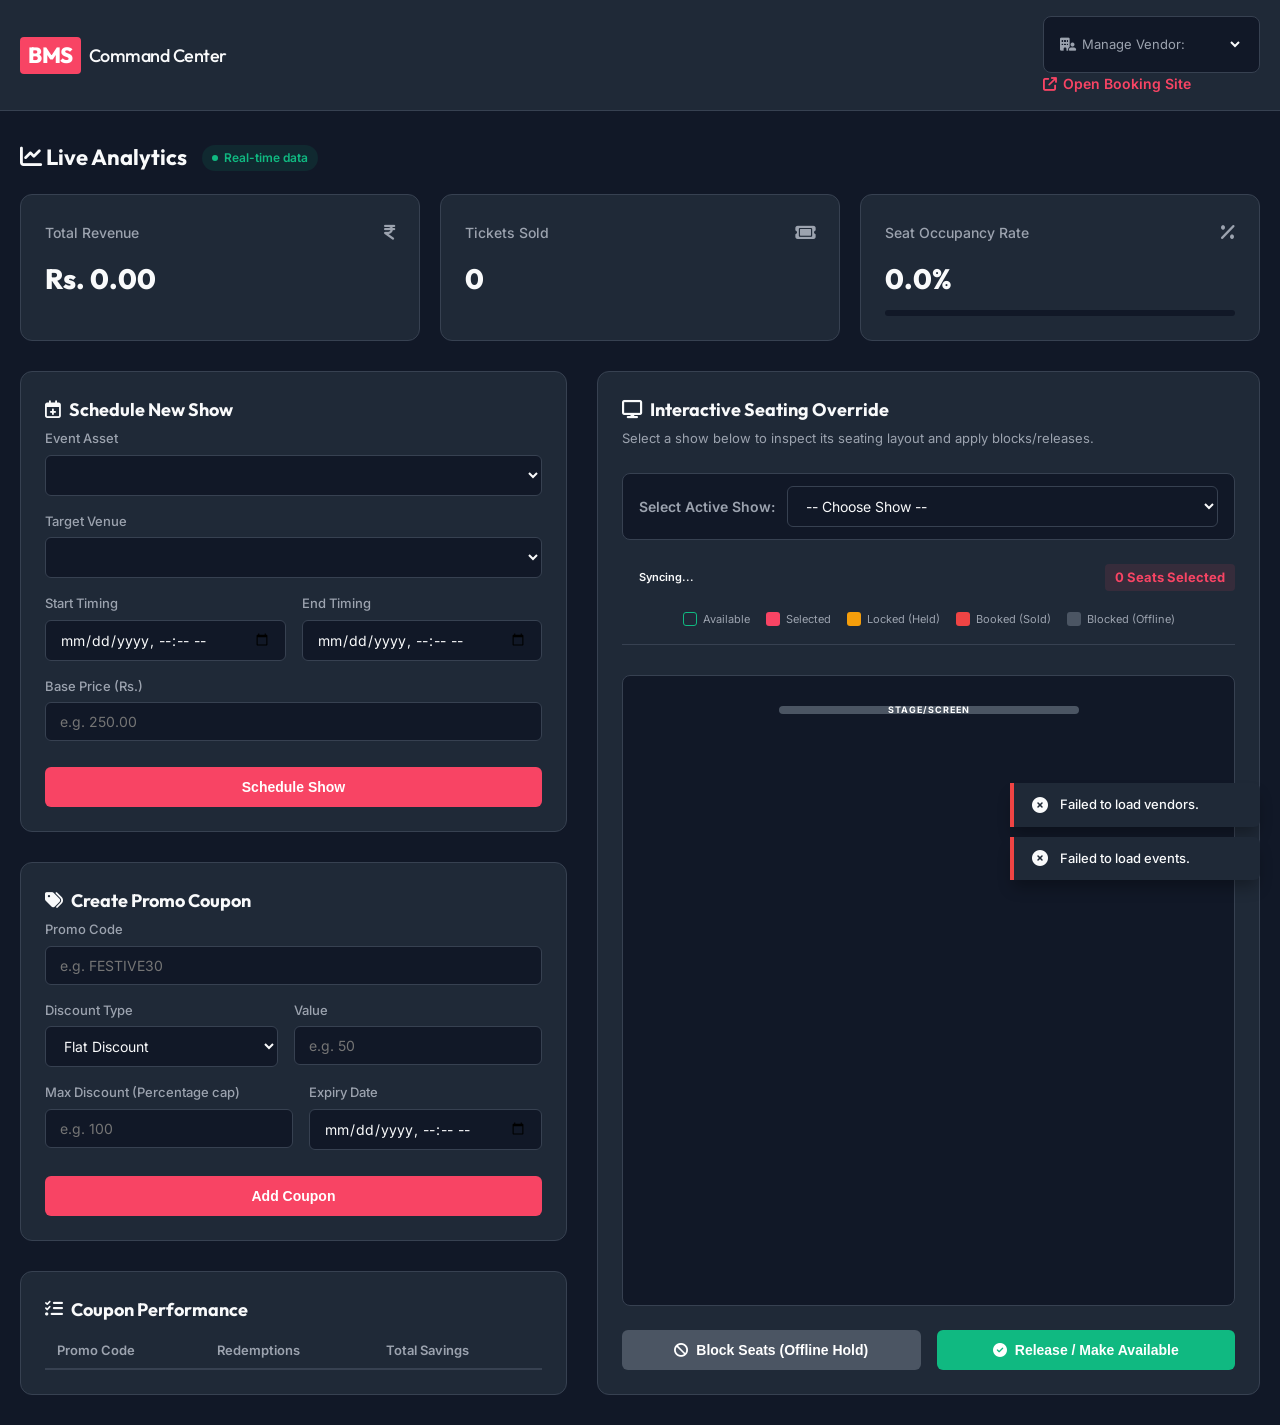
==== frontend/admin.html @ f1c42295 "Initial commit: Real-time ticket booking system with BookMyShow UI & Vendor Admin Panel" ====
<!DOCTYPE html>
<html lang="en">
<head>
    <meta charset="UTF-8">
    <meta name="viewport" content="width=device-width, initial-scale=1.0">
    <title>BookMyShow - Vendor Management & Command Center</title>
    <meta name="description" content="Vendor admin dashboard for managing show scheduling, coupon codes, viewing sales analytics, and overriding seat layouts in real-time.">
    <!-- Google Fonts -->
    <link rel="preconnect" href="https://fonts.googleapis.com">
    <link rel="preconnect" href="https://fonts.gstatic.com" crossorigin>
    <link href="https://fonts.googleapis.com/css2?family=Inter:wght@300;400;500;600;700;800&family=Outfit:wght@400;500;600;700;800&display=swap" rel="stylesheet">
    <!-- FontAwesome for icons -->
    <link rel="stylesheet" href="https://cdnjs.cloudflare.com/ajax/libs/font-awesome/6.4.0/css/all.min.css">
    <link rel="stylesheet" href="admin.css">
</head>
<body>

    <!-- TOP HEADER -->
    <header class="admin-header">
        <div class="header-container">
            <div class="header-left">
                <div class="admin-logo">
                    <span class="logo-bms">BMS</span><span class="logo-admin">Command Center</span>
                </div>
            </div>
            <div class="header-right">
                <!-- Vendor Selector -->
                <div class="vendor-selector-wrapper">
                    <label for="vendorSelect"><i class="fa-solid fa-building-user"></i> Manage Vendor:</label>
                    <select id="vendorSelect" class="vendor-select">
                        <!-- Populated dynamically -->
                    </select>
                </div>
                <a href="/" class="view-site-link" target="_blank"><i class="fa-solid fa-arrow-up-right-from-square"></i> Open Booking Site</a>
            </div>
        </div>
    </header>

    <!-- MAIN DASHBOARD CONTENT -->
    <main class="admin-container">
        <!-- ROW 1: LIVE ANALYTICS -->
        <section class="analytics-section">
            <div class="section-title-wrapper">
                <h2><i class="fa-solid fa-chart-line"></i> Live Analytics</h2>
                <span class="live-pulse"><span class="pulse-dot"></span> Real-time data</span>
            </div>
            <div class="analytics-grid">
                <!-- Gross Revenue Card -->
                <div class="analytics-card">
                    <div class="card-header">
                        <span>Total Revenue</span>
                        <div class="card-icon"><i class="fa-solid fa-indian-rupee-sign"></i></div>
                    </div>
                    <div class="card-body">
                        <span class="metric-value" id="revenueMetric">Rs. 0.00</span>
                    </div>
                </div>

                <!-- Tickets Sold Card -->
                <div class="analytics-card">
                    <div class="card-header">
                        <span>Tickets Sold</span>
                        <div class="card-icon"><i class="fa-solid fa-ticket"></i></div>
                    </div>
                    <div class="card-body">
                        <span class="metric-value" id="ticketsMetric">0</span>
                    </div>
                </div>

                <!-- Occupancy Rate Card -->
                <div class="analytics-card">
                    <div class="card-header">
                        <span>Seat Occupancy Rate</span>
                        <div class="card-icon"><i class="fa-solid fa-percent"></i></div>
                    </div>
                    <div class="card-body">
                        <span class="metric-value" id="occupancyMetric">0.0%</span>
                        <div class="progress-bar-container">
                            <div class="progress-bar-fill" id="occupancyFill" style="width: 0%"></div>
                        </div>
                    </div>
                </div>
            </div>
        </section>

        <!-- ROW 2: MANAGEMENT & SCHEDULING -->
        <div class="workspace-grid">
            <!-- Left Panel: Create Show & Coupons -->
            <div class="workspace-panel-left">
                <!-- Show Scheduler -->
                <div class="admin-form-card">
                    <h3><i class="fa-regular fa-calendar-plus"></i> Schedule New Show</h3>
                    <form id="schedulerForm">
                        <div class="form-group">
                            <label for="eventSelect">Event Asset</label>
                            <select id="eventSelect" required>
                                <!-- Dynamically loaded -->
                            </select>
                        </div>
                        <div class="form-group">
                            <label for="venueSelect">Target Venue</label>
                            <select id="venueSelect" required>
                                <!-- Dynamically loaded -->
                            </select>
                        </div>
                        <div class="form-row">
                            <div class="form-group">
                                <label for="startTime">Start Timing</label>
                                <input type="datetime-local" id="startTime" required>
                            </div>
                            <div class="form-group">
                                <label for="endTime">End Timing</label>
                                <input type="datetime-local" id="endTime" required>
                            </div>
                        </div>
                        <div class="form-group">
                            <label for="basePrice">Base Price (Rs.)</label>
                            <input type="number" step="0.01" min="0" id="basePrice" placeholder="e.g. 250.00" required>
                        </div>
                        <button type="submit" class="submit-form-btn">Schedule Show</button>
                    </form>
                </div>

                <!-- Coupon Campaigns -->
                <div class="admin-form-card">
                    <h3><i class="fa-solid fa-tags"></i> Create Promo Coupon</h3>
                    <form id="couponForm">
                        <div class="form-group">
                            <label for="couponCode">Promo Code</label>
                            <input type="text" id="couponCode" placeholder="e.g. FESTIVE30" required>
                        </div>
                        <div class="form-row">
                            <div class="form-group">
                                <label for="discountType">Discount Type</label>
                                <select id="discountType" required>
                                    <option value="Flat">Flat Discount</option>
                                    <option value="Percentage">Percentage (%)</option>
                                </select>
                            </div>
                            <div class="form-group">
                                <label for="discountValue">Value</label>
                                <input type="number" step="0.01" min="0" id="discountValue" placeholder="e.g. 50" required>
                            </div>
                        </div>
                        <div class="form-row">
                            <div class="form-group">
                                <label for="maxDiscount">Max Discount (Percentage cap)</label>
                                <input type="number" step="0.01" min="0" id="maxDiscount" placeholder="e.g. 100">
                            </div>
                            <div class="form-group">
                                <label for="expiryDate">Expiry Date</label>
                                <input type="datetime-local" id="expiryDate" required>
                            </div>
                        </div>
                        <button type="submit" class="submit-form-btn">Add Coupon</button>
                    </form>
                </div>

                <!-- Coupon Performance Ledger -->
                <div class="admin-form-card">
                    <h3><i class="fa-solid fa-list-check"></i> Coupon Performance</h3>
                    <div class="table-container">
                        <table class="coupon-table" id="couponUsageTable">
                            <thead>
                                <tr>
                                    <th>Promo Code</th>
                                    <th>Redemptions</th>
                                    <th>Total Savings</th>
                                </tr>
                            </thead>
                            <tbody>
                                <!-- Loaded dynamically -->
                            </tbody>
                        </table>
                    </div>
                </div>
            </div>

            <!-- Right Panel: Show Seating Map Live Overrides -->
            <div class="workspace-panel-right">
                <div class="admin-form-card full-height">
                    <h3><i class="fa-solid fa-display"></i> Interactive Seating Override</h3>
                    <p class="panel-subtitle">Select a show below to inspect its seating layout and apply blocks/releases.</p>
                    
                    <!-- Vendor Show List Dropdown -->
                    <div class="show-selection-bar">
                        <label for="adminShowSelect">Select Active Show:</label>
                        <select id="adminShowSelect">
                            <option value="">-- Choose Show --</option>
                            <!-- Populated dynamically -->
                        </select>
                    </div>

                    <!-- Seating Map Grid -->
                    <div class="admin-seat-map-wrapper hidden" id="adminSeatMapWrapper">
                        <div class="map-header-stats">
                            <div class="websocket-status-badge" id="adminWsBadge">
                                <span class="badge-dot"></span>
                                <span id="adminWsBadgeText">Syncing...</span>
                            </div>
                            <div class="selected-counter" id="adminSelectedText">0 Seats Selected</div>
                        </div>

                        <!-- Seating Legend -->
                        <div class="admin-seating-legend">
                            <div class="leg-item"><div class="leg-box leg-available"></div>Available</div>
                            <div class="leg-item"><div class="leg-box leg-selected"></div>Selected</div>
                            <div class="leg-item"><div class="leg-box leg-locked"></div>Locked (Held)</div>
                            <div class="leg-item"><div class="leg-box leg-booked"></div>Booked (Sold)</div>
                            <div class="leg-item"><div class="leg-box leg-blocked"></div>Blocked (Offline)</div>
                        </div>

                        <!-- Map Render Container -->
                        <div class="seating-grid-container">
                            <div class="admin-screen-arc">STAGE/SCREEN</div>
                            <div class="admin-seating-map" id="adminSeatingMap">
                                <!-- Loaded dynamically -->
                            </div>
                        </div>

                        <!-- Overrides Action Bar -->
                        <div class="overrides-action-bar">
                            <button class="action-btn block-btn" id="blockSeatsBtn">
                                <i class="fa-solid fa-ban"></i> Block Seats (Offline Hold)
                            </button>
                            <button class="action-btn release-btn" id="releaseSeatsBtn">
                                <i class="fa-solid fa-circle-check"></i> Release / Make Available
                            </button>
                        </div>
                    </div>
                </div>
            </div>
        </div>
    </main>

    <!-- NOTIFICATION TOASTS -->
    <div class="toast-container" id="toastContainer"></div>

    <script>
        // State management
        let activeVendorId = null;
        let vendorsList = [];
        let eventsList = [];
        let showsList = [];
        let currentShowId = null;
        let adminSelectedSeats = new Set(); // holds seat_id integers
        let adminSocket = null;
        let wsHeartbeat = null;

        // UI elements
        const vendorSelect = document.getElementById("vendorSelect");
        const eventSelect = document.getElementById("eventSelect");
        const venueSelect = document.getElementById("venueSelect");
        const adminShowSelect = document.getElementById("adminShowSelect");
        const adminSeatMapWrapper = document.getElementById("adminSeatMapWrapper");
        const adminSeatingMap = document.getElementById("adminSeatingMap");
        const adminSelectedText = document.getElementById("adminSelectedText");
        const blockSeatsBtn = document.getElementById("blockSeatsBtn");
        const releaseSeatsBtn = document.getElementById("releaseSeatsBtn");

        // Metrics elements
        const revenueMetric = document.getElementById("revenueMetric");
        const ticketsMetric = document.getElementById("ticketsMetric");
        const occupancyMetric = document.getElementById("occupancyMetric");
        const occupancyFill = document.getElementById("occupancyFill");
        const couponUsageTable = document.getElementById("couponUsageTable").getElementsByTagName("tbody")[0];

        // Forms
        const schedulerForm = document.getElementById("schedulerForm");
        const couponForm = document.getElementById("couponForm");

        // Initialization
        window.addEventListener("DOMContentLoaded", async () => {
            await loadVendors();
            await loadEvents();
            setupEventListeners();
        });

        // Load Vendors
        async function loadVendors() {
            try {
                const res = await fetch("/api/admin/vendors");
                vendorsList = await res.json();
                vendorSelect.innerHTML = "";
                vendorsList.forEach(vendor => {
                    const opt = document.createElement("option");
                    opt.value = vendor.vendor_id;
                    opt.textContent = vendor.name;
                    vendorSelect.appendChild(opt);
                });
                if (vendorsList.length > 0) {
                    activeVendorId = parseInt(vendorSelect.value);
                    await reloadVendorDetails();
                }
            } catch (err) {
                showToast("Failed to load vendors.", "error");
            }
        }

        // Load Events for scheduling
        async function loadEvents() {
            try {
                const res = await fetch("/api/shows"); // grabs shows metadata but we need events. Let's make an event list or fetch /api/shows
                // We'll read from shows payload to map unique events, or query database events. 
                // Since we can just list from shows or standard endpoint.
                // Wait! Let's fetch all shows and map unique events, since we don't have a direct /api/events. 
                // But wait! main.py has: api shows listing with event_id, event_title.
                const resShows = await fetch("/api/shows");
                const shows = await resShows.json();
                const uniqueEvents = {};
                shows.forEach(s => {
                    uniqueEvents[s.event_id] = { id: s.event_id, title: s.event_title };
                });
                
                eventSelect.innerHTML = "";
                Object.values(uniqueEvents).forEach(evt => {
                    const opt = document.createElement("option");
                    opt.value = evt.id;
                    opt.textContent = evt.title;
                    eventSelect.appendChild(opt);
                });
            } catch (err) {
                showToast("Failed to load events.", "error");
            }
        }

        // Reload Vendor details (Analytics, Venues, Shows list)
        async function reloadVendorDetails() {
            if (!activeVendorId) return;
            adminSelectedSeats.clear();
            adminSelectedText.textContent = "0 Seats Selected";
            
            // 1. Fetch Analytics
            await loadAnalytics();

            // 2. Fetch Shows and Venues
            await loadShowsAndVenues();
        }

        // Fetch Analytics
        async function loadAnalytics() {
            try {
                const res = await fetch(`/api/admin/vendors/${activeVendorId}/analytics`);
                const analytics = await res.json();
                
                revenueMetric.textContent = `Rs. ${parseFloat(analytics.total_revenue).toFixed(2)}`;
                ticketsMetric.textContent = analytics.total_tickets;
                
                const occupancy = parseFloat(analytics.occupancy_rate).toFixed(1);
                occupancyMetric.textContent = `${occupancy}%`;
                occupancyFill.style.width = `${occupancy}%`;

                // Render Coupon usage
                couponUsageTable.innerHTML = "";
                if (analytics.coupon_usage.length === 0) {
                    couponUsageTable.innerHTML = `<tr><td colspan="3" class="empty-table-msg">No active coupon redemptions yet.</td></tr>`;
                } else {
                    analytics.coupon_usage.forEach(stats => {
                        const tr = document.createElement("tr");
                        tr.innerHTML = `
                            <td class="coupon-code-cell">${stats.code}</td>
                            <td>${stats.count}</td>
                            <td class="savings-cell">Rs. ${parseFloat(stats.total_discount).toFixed(2)}</td>
                        `;
                        couponUsageTable.appendChild(tr);
                    });
                }
            } catch (err) {
                showToast("Failed to fetch analytics metrics.", "error");
            }
        }

        // Fetch Shows & Venues
        async function loadShowsAndVenues() {
            try {
                // Fetch all shows
                const resShows = await fetch("/api/shows");
                const allShows = await resShows.json();
                
                // Get unique venues for this vendor by fetching database venues or filtering.
                // We'll filter all shows where show.venue owns this vendor. But since shows only contain venue name,
                // let's fetch show seats or let main.py do the heavy lifting.
                // Wait! Let's check which venues belong to this vendor. 
                // Metro Cinema Group (vendor 1) owns venue 1 (Grand Cinema)
                // Metropolis Promotions (vendor 2) owns venue 2 (Metropolis Arena)
                // Star Comedy Network (vendor 3) owns venue 3 (The Comedy Lounge) and venue 4 (Olympia Stadium)
                const venueMapByVendor = {
                    1: [1],
                    2: [2],
                    3: [3, 4]
                };

                const allowedVenueIds = venueMapByVendor[activeVendorId] || [];

                // Filter shows for this vendor's venues
                showsList = allShows.filter(s => allowedVenueIds.includes(s.venue_id));
                
                // Populates show dropdown in seating manager
                adminShowSelect.innerHTML = `<option value="">-- Choose Show --</option>`;
                showsList.forEach(show => {
                    const sTime = new Date(show.start_time).toLocaleTimeString([], { hour: '2-digit', minute: '2-digit' });
                    const sDate = new Date(show.start_time).toLocaleDateString([], { month: 'short', day: 'numeric' });
                    const opt = document.createElement("option");
                    opt.value = show.show_id;
                    opt.textContent = `${show.event_title} - ${show.venue_name} (${sDate} @ ${sTime})`;
                    adminShowSelect.appendChild(opt);
                });

                // Populate Scheduler venue select
                // Fetch all unique venues and filter
                venueSelect.innerHTML = "";
                // To avoid additional calls, map venue list manually:
                const venuesData = [
                    { id: 1, name: "Grand Cinema, Wave Mall", vendor_id: 1 },
                    { id: 2, name: "Metropolis Arena", vendor_id: 2 },
                    { id: 3, name: "The Comedy Lounge", vendor_id: 3 },
                    { id: 4, name: "Olympia Stadium", vendor_id: 3 }
                ];
                const filteredVenues = venuesData.filter(v => v.vendor_id === activeVendorId);
                filteredVenues.forEach(v => {
                    const opt = document.createElement("option");
                    opt.value = v.id;
                    opt.textContent = v.name;
                    venueSelect.appendChild(opt);
                });

                // Maintain current show selection if it is still valid
                if (currentShowId && showsList.some(s => s.show_id === currentShowId)) {
                    adminShowSelect.value = currentShowId;
                } else {
                    currentShowId = null;
                    adminSeatMapWrapper.classList.add("hidden");
                    if (adminSocket) {
                        adminSocket.close();
                        adminSocket = null;
                    }
                }
            } catch (err) {
                showToast("Failed to schedule list inputs.", "error");
            }
        }

        // Setup WS synchronization for Admin Panel
        function setupAdminWebsocket(showId) {
            if (adminSocket) {
                adminSocket.close();
            }

            const protocol = window.location.protocol === "https:" ? "wss:" : "ws:";
            const wsUrl = `${protocol}//${window.location.host}/ws/shows/${showId}`;
            
            const badge = document.getElementById("adminWsBadge");
            const badgeText = document.getElementById("adminWsBadgeText");
            
            badge.className = "websocket-status-badge connecting";
            badgeText.textContent = "Connecting...";

            adminSocket = new WebSocket(wsUrl);

            adminSocket.onopen = () => {
                badge.className = "websocket-status-badge connected";
                badgeText.textContent = "Live Sync Active";
            };

            adminSocket.onclose = () => {
                badge.className = "websocket-status-badge disconnected";
                badgeText.textContent = "Disconnected";
            };

            adminSocket.onerror = () => {
                badge.className = "websocket-status-badge disconnected";
                badgeText.textContent = "Error";
            };

            adminSocket.onmessage = (event) => {
                const data = JSON.parse(event.data);
                if (data.show_id === showId) {
                    if (data.event === "seats_updated") {
                        updateSeatsStateInAdminUI(data.seat_ids, data.status);
                    } else if (data.event === "seats_expired") {
                        loadShowSeatingGrid(showId);
                    }
                    // Refresh metrics live
                    loadAnalytics();
                }
            };
        }

        // Load Seat map inside Admin Console
        async function loadShowSeatingGrid(showId) {
            try {
                const res = await fetch(`/api/shows/${showId}/seats`);
                const seats = await res.json();
                
                adminSeatingMap.innerHTML = "";
                adminSelectedSeats.clear();
                adminSelectedText.textContent = "0 Seats Selected";

                // Group seats by tier and row
                const seatsByTier = {};
                seats.forEach(s => {
                    const tierName = s.tier_name || "Standard";
                    if (!seatsByTier[tierName]) {
                        seatsByTier[tierName] = {
                            multiplier: s.multiplier,
                            rows: {}
                        };
                    }
                    if (!seatsByTier[tierName].rows[s.row_num]) {
                        seatsByTier[tierName].rows[s.row_num] = [];
                    }
                    seatsByTier[tierName].rows[s.row_num].push(s);
                });

                // Render each tier section
                for (const [tierName, tierData] of Object.entries(seatsByTier)) {
                    const tierDiv = document.createElement("div");
                    tierDiv.className = "admin-tier-section";
                    tierDiv.innerHTML = `<div class="admin-tier-name">${tierName}</div>`;
                    
                    const rowsDiv = document.createElement("div");
                    rowsDiv.className = "admin-rows-container";

                    const sortedRows = Object.keys(tierData.rows).sort();
                    sortedRows.forEach(rowName => {
                        const rowDiv = document.createElement("div");
                        rowDiv.className = "admin-seating-row";
                        
                        const rowLbl = document.createElement("div");
                        rowLbl.className = "admin-row-label";
                        rowLbl.textContent = rowName;
                        rowDiv.appendChild(rowLbl);

                        const rowSeats = tierData.rows[rowName].sort((a, b) => a.seat_id - b.seat_id);
                        rowSeats.forEach(seat => {
                            const seatBtn = document.createElement("button");
                            
                            // Map state styling classes
                            let stateClass = "avail";
                            let iconHtml = seat.seat_number.replace(/^\D+/g, '');
                            
                            if (seat.status === "Booked") {
                                if (seat.booking_id === null) {
                                    stateClass = "blocked"; // Offline blocked by admin
                                    iconHtml = '<i class="fa-solid fa-ban"></i>';
                                } else {
                                    stateClass = "booked"; // Booked by customer
                                    iconHtml = '<i class="fa-solid fa-user-check"></i>';
                                }
                            } else if (seat.status === "Locked") {
                                stateClass = "locked";
                                iconHtml = '<i class="fa-solid fa-lock"></i>';
                            }
                            
                            seatBtn.className = `admin-seat-node ${stateClass}`;
                            seatBtn.id = `admin-seat-${seat.seat_id}`;
                            seatBtn.setAttribute("data-seat-id", seat.seat_id);
                            seatBtn.setAttribute("data-number", seat.seat_number);
                            seatBtn.setAttribute("data-status", seat.status);
                            seatBtn.setAttribute("data-booking-id", seat.booking_id);
                            
                            seatBtn.innerHTML = iconHtml;
                            seatBtn.title = `${seat.seat_number} (${seat.status})`;

                            seatBtn.addEventListener("click", () => handleAdminSeatClick(seatBtn));

                            rowDiv.appendChild(seatBtn);
                        });
                        
                        rowsDiv.appendChild(rowDiv);
                    });
                    
                    tierDiv.appendChild(rowsDiv);
                    adminSeatingMap.appendChild(tierDiv);
                }
            } catch (err) {
                showToast("Failed to load show seating map.", "error");
            }
        }

        // Handle seat click in admin map
        function handleAdminSeatClick(seatBtn) {
            const seatId = parseInt(seatBtn.getAttribute("data-seat-id"));
            const currentStatus = seatBtn.getAttribute("data-status");
            const bookingId = seatBtn.getAttribute("data-booking-id");

            // We cannot override seats that are currently locked by standard users or already booked by customers
            // to avoid transaction violations. We can only block Available seats, or release Blocked seats.
            if (currentStatus === "Locked") {
                showToast("This seat is currently held by a customer. Wait for it to expire.", "warning");
                return;
            }
            if (currentStatus === "Booked" && bookingId !== "null" && bookingId !== "") {
                showToast("This seat has already been purchased by a customer.", "warning");
                return;
            }

            if (adminSelectedSeats.has(seatId)) {
                adminSelectedSeats.delete(seatId);
                seatBtn.classList.remove("selected");
                
                // Re-apply original class
                if (currentStatus === "Booked") {
                    seatBtn.classList.add("blocked");
                } else {
                    seatBtn.classList.add("avail");
                }
            } else {
                adminSelectedSeats.add(seatId);
                seatBtn.classList.add("selected");
            }

            adminSelectedText.textContent = `${adminSelectedSeats.size} Seat${adminSelectedSeats.size !== 1 ? 's' : ''} Selected`;
        }

        // Live updates on WS broadcasts
        function updateSeatsStateInAdminUI(seatIds, newStatus) {
            seatIds.forEach(seatId => {
                const btn = document.getElementById(`admin-seat-${seatId}`);
                if (!btn) return;

                // De-select if selected
                if (adminSelectedSeats.has(seatId)) {
                    adminSelectedSeats.delete(seatId);
                }

                btn.className = "admin-seat-node";
                btn.innerHTML = "";
                btn.setAttribute("data-status", newStatus);

                if (newStatus === "Available") {
                    btn.classList.add("avail");
                    btn.textContent = btn.getAttribute("data-number").replace(/^\D+/g, '');
                    btn.setAttribute("data-booking-id", "null");
                } else if (newStatus === "Locked") {
                    btn.classList.add("locked");
                    btn.innerHTML = '<i class="fa-solid fa-lock"></i>';
                } else if (newStatus === "Booked") {
                    // In socket, we might not pass booking_id. If status changes to Booked, we default to customer booking.
                    // If it is block overrides, we override explicitly in the api call and get fresh updates.
                    btn.classList.add("booked");
                    btn.innerHTML = '<i class="fa-solid fa-user-check"></i>';
                }
            });

            adminSelectedText.textContent = `${adminSelectedSeats.size} Seat${adminSelectedSeats.size !== 1 ? 's' : ''} Selected`;
        }

        // Apply seat block override
        async function applyOverride(statusType) {
            if (adminSelectedSeats.size === 0) {
                showToast("Please select at least one seat to override.", "warning");
                return;
            }

            const payload = {
                show_id: currentShowId,
                seat_ids: Array.from(adminSelectedSeats),
                status: statusType
            };

            try {
                const res = await fetch("/api/admin/seats/override", {
                    method: "POST",
                    headers: {
                        "Content-Type": "application/json"
                    },
                    body: JSON.stringify(payload)
                });

                if (res.ok) {
                    showToast(`Successfully updated ${adminSelectedSeats.size} seats.`, "success");
                    adminSelectedSeats.clear();
                    adminSelectedText.textContent = "0 Seats Selected";
                    
                    // Reload map
                    await loadShowSeatingGrid(currentShowId);
                    
                    // Reload analytics metrics
                    await loadAnalytics();
                } else {
                    const err = await res.json();
                    showToast(err.detail || "Failed to override seat states.", "error");
                }
            } catch (err) {
                showToast("Server error during seat override.", "error");
            }
        }

        // Event listeners linkage
        function setupEventListeners() {
            // Vendor dropdown change
            vendorSelect.addEventListener("change", async () => {
                activeVendorId = parseInt(vendorSelect.value);
                await reloadVendorDetails();
                showToast("Switched active vendor group.", "info");
            });

            // Show Select dropdown change
            adminShowSelect.addEventListener("change", async () => {
                const val = adminShowSelect.value;
                if (!val) {
                    currentShowId = null;
                    adminSeatMapWrapper.classList.add("hidden");
                    if (adminSocket) {
                        adminSocket.close();
                        adminSocket = null;
                    }
                    return;
                }

                currentShowId = parseInt(val);
                adminSeatMapWrapper.classList.remove("hidden");
                
                // Establish connection
                setupAdminWebsocket(currentShowId);
                
                // Load seats grid
                await loadShowSeatingGrid(currentShowId);
            });

            // Block / Release override clicks
            blockSeatsBtn.addEventListener("click", () => applyOverride("Booked"));
            releaseSeatsBtn.addEventListener("click", () => applyOverride("Available"));

            // Schedule Show Submit Form
            schedulerForm.addEventListener("submit", async (e) => {
                e.preventDefault();
                
                const payload = {
                    event_id: parseInt(eventSelect.value),
                    venue_id: parseInt(venueSelect.value),
                    start_time: new Date(document.getElementById("startTime").value).toISOString(),
                    end_time: new Date(document.getElementById("endTime").value).toISOString(),
                    base_price: parseFloat(document.getElementById("basePrice").value)
                };

                try {
                    const res = await fetch("/api/admin/shows", {
                        method: "POST",
                        headers: {
                            "Content-Type": "application/json"
                        },
                        body: JSON.stringify(payload)
                    });

                    if (res.ok) {
                        showToast("Show successfully scheduled!", "success");
                        schedulerForm.reset();
                        // Reload vendor listings
                        await reloadVendorDetails();
                    } else {
                        const err = await res.json();
                        showToast(err.detail || "Failed to schedule show.", "error");
                    }
                } catch (err) {
                    showToast("Server error scheduling show.", "error");
                }
            });

            // Create Coupon Submit Form
            couponForm.addEventListener("submit", async (e) => {
                e.preventDefault();
                
                const maxDiscVal = document.getElementById("maxDiscount").value;
                const payload = {
                    code: document.getElementById("couponCode").value.trim().toUpperCase(),
                    discount_type: document.getElementById("discountType").value,
                    discount_value: parseFloat(document.getElementById("discountValue").value),
                    max_discount: maxDiscVal ? parseFloat(maxDiscVal) : null,
                    expiry_date: new Date(document.getElementById("expiryDate").value).toISOString()
                };

                try {
                    const res = await fetch("/api/admin/coupons", {
                        method: "POST",
                        headers: {
                            "Content-Type": "application/json"
                        },
                        body: JSON.stringify(payload)
                    });

                    if (res.ok) {
                        showToast("Campaign Coupon code registered!", "success");
                        couponForm.reset();
                        // Reload metrics to pull new structures if needed
                        await loadAnalytics();
                    } else {
                        const err = await res.json();
                        showToast(err.detail || "Failed to create coupon code.", "error");
                    }
                } catch (err) {
                    showToast("Server error registering coupon.", "error");
                }
            });
        }

        // Notification utility
        function showToast(message, type = "success") {
            const container = document.getElementById("toastContainer");
            const toast = document.createElement("div");
            toast.className = `toast-node ${type}`;
            
            let icon = "fa-circle-check";
            if (type === "error") icon = "fa-circle-xmark";
            if (type === "warning") icon = "fa-triangle-exclamation";
            if (type === "info") icon = "fa-circle-info";

            toast.innerHTML = `
                <i class="fa-solid ${icon}"></i>
                <span class="toast-message">${message}</span>
            `;
            container.appendChild(toast);

            setTimeout(() => {
                toast.classList.add("fade-out");
                setTimeout(() => toast.remove(), 500);
            }, 3500);
        }
    </script>
</body>
</html>
---- frontend/admin.css ----
/* CSS variables for Admin Theme (Dark Command Center) */
:root {
    --admin-bg: #111827;
    --admin-panel-bg: #1F2937;
    --admin-border: #374151;
    --admin-text-primary: #F9FAFB;
    --admin-text-secondary: #9CA3AF;
    --admin-primary: #F84464;
    --admin-primary-hover: #df3655;
    
    /* Admin seat state colors */
    --color-avail-border: #10B981;
    --color-avail-text: #10B981;
    --color-selected-bg: #F84464;
    --color-locked-bg: #F59E0B;
    --color-booked-bg: #EF4444;
    --color-blocked-bg: #4B5563;
    --color-blocked-text: #9CA3AF;
}

/* Global Reset */
* {
    margin: 0;
    padding: 0;
    box-sizing: border-box;
}

body {
    font-family: 'Inter', sans-serif;
    background-color: var(--admin-bg);
    color: var(--admin-text-primary);
    line-height: 1.5;
    -webkit-font-smoothing: antialiased;
}

/* 1. TOP HEADER */
.admin-header {
    background-color: var(--admin-panel-bg);
    border-bottom: 1px solid var(--admin-border);
    padding: 16px 0;
    position: sticky;
    top: 0;
    z-index: 100;
}

.header-container {
    max-width: 1300px;
    margin: 0 auto;
    padding: 0 20px;
    display: flex;
    justify-content: space-between;
    align-items: center;
}

.admin-logo {
    font-family: 'Outfit', sans-serif;
    font-size: 22px;
    font-weight: 800;
    letter-spacing: -0.5px;
    display: flex;
    align-items: center;
    gap: 8px;
}

.logo-bms {
    background-color: var(--admin-primary);
    color: #FFFFFF;
    padding: 2px 8px;
    border-radius: 4px;
}

.logo-admin {
    color: var(--admin-text-primary);
    font-weight: 500;
    font-size: 18px;
}

.view-site-link {
    color: var(--admin-primary);
    text-decoration: none;
    font-size: 14px;
    font-weight: 600;
    transition: color 0.2s;
    display: flex;
    align-items: center;
    gap: 6px;
}

.view-site-link:hover {
    color: var(--admin-primary-hover);
}

/* Vendor Switching */
.vendor-selector-wrapper {
    display: flex;
    align-items: center;
    gap: 10px;
    background-color: var(--admin-bg);
    padding: 8px 16px;
    border-radius: 8px;
    border: 1px solid var(--admin-border);
    font-size: 13px;
}

.vendor-selector-wrapper label {
    color: var(--admin-text-secondary);
    display: flex;
    align-items: center;
    gap: 6px;
}

.vendor-select {
    background: transparent;
    border: none;
    color: var(--admin-text-primary);
    font-family: inherit;
    font-weight: 700;
    font-size: 14px;
    outline: none;
    cursor: pointer;
}

.vendor-select option {
    background-color: var(--admin-panel-bg);
    color: var(--admin-text-primary);
}

/* 2. CONTAINER STYLES */
.admin-container {
    max-width: 1300px;
    margin: 30px auto;
    padding: 0 20px;
    display: flex;
    flex-direction: column;
    gap: 30px;
}

.section-title-wrapper {
    display: flex;
    align-items: center;
    gap: 15px;
    margin-bottom: 20px;
}

.section-title-wrapper h2 {
    font-family: 'Outfit', sans-serif;
    font-size: 22px;
    font-weight: 700;
}

/* Real-time pulse indicator */
.live-pulse {
    display: flex;
    align-items: center;
    gap: 6px;
    font-size: 12px;
    color: #10B981;
    font-weight: 600;
    background-color: rgba(16, 185, 129, 0.1);
    padding: 4px 10px;
    border-radius: 20px;
}

.pulse-dot {
    width: 6px;
    height: 6px;
    background-color: #10B981;
    border-radius: 50%;
    animation: p-animate 1s infinite alternate;
}

@keyframes p-animate {
    from { opacity: 0.3; }
    to { opacity: 1; }
}

/* 3. ANALYTICS METRICS CARDS */
.analytics-grid {
    display: grid;
    grid-template-columns: repeat(3, 1fr);
    gap: 20px;
}

.analytics-card {
    background-color: var(--admin-panel-bg);
    border: 1px solid var(--admin-border);
    border-radius: 12px;
    padding: 24px;
}

.card-header {
    display: flex;
    justify-content: space-between;
    align-items: center;
    color: var(--admin-text-secondary);
    font-size: 14px;
    font-weight: 500;
    margin-bottom: 12px;
}

.card-icon {
    font-size: 18px;
    color: var(--admin-text-secondary);
}

.metric-value {
    font-family: 'Outfit', sans-serif;
    font-size: 28px;
    font-weight: 800;
}

/* Progress bar occupancy */
.progress-bar-container {
    width: 100%;
    height: 6px;
    background-color: var(--admin-bg);
    border-radius: 3px;
    margin-top: 10px;
    overflow: hidden;
}

.progress-bar-fill {
    height: 100%;
    background-color: #10B981;
    border-radius: 3px;
    transition: width 0.5s ease;
}

/* 4. WORKSPACE PANELS GRID */
.workspace-grid {
    display: grid;
    grid-template-columns: 1fr 1.3fr;
    gap: 30px;
}

.workspace-panel-left {
    display: flex;
    flex-direction: column;
    gap: 30px;
}

.admin-form-card {
    background-color: var(--admin-panel-bg);
    border: 1px solid var(--admin-border);
    border-radius: 12px;
    padding: 24px;
}

.admin-form-card.full-height {
    display: flex;
    flex-direction: column;
    height: 100%;
}

.admin-form-card h3 {
    font-family: 'Outfit', sans-serif;
    font-size: 18px;
    font-weight: 700;
    margin-bottom: 6px;
    display: flex;
    align-items: center;
    gap: 8px;
}

.panel-subtitle {
    font-size: 13px;
    color: var(--admin-text-secondary);
    margin-bottom: 24px;
}

/* Forms layout */
form {
    display: flex;
    flex-direction: column;
    gap: 16px;
}

.form-group {
    display: flex;
    flex-direction: column;
    gap: 6px;
}

.form-group label {
    font-size: 13px;
    font-weight: 500;
    color: var(--admin-text-secondary);
}

.form-row {
    display: grid;
    grid-template-columns: 1fr 1fr;
    gap: 16px;
}

input, select {
    background-color: var(--admin-bg);
    border: 1px solid var(--admin-border);
    padding: 10px 14px;
    border-radius: 6px;
    color: var(--admin-text-primary);
    font-family: inherit;
    font-size: 14px;
    outline: none;
    transition: border-color 0.2s;
}

input:focus, select:focus {
    border-color: var(--admin-primary);
}

.submit-form-btn {
    background-color: var(--admin-primary);
    color: #FFFFFF;
    border: none;
    padding: 12px;
    border-radius: 6px;
    font-weight: 700;
    font-size: 14px;
    cursor: pointer;
    transition: background-color 0.2s;
    margin-top: 10px;
}

.submit-form-btn:hover {
    background-color: var(--admin-primary-hover);
}

/* 5. COUPON USAGE TABLE */
.table-container {
    max-height: 200px;
    overflow-y: auto;
    margin-top: 10px;
}

.coupon-table {
    width: 100%;
    border-collapse: collapse;
    font-size: 13px;
    text-align: left;
}

.coupon-table th {
    color: var(--admin-text-secondary);
    padding: 8px 12px;
    border-bottom: 2px solid var(--admin-border);
    font-weight: 600;
}

.coupon-table td {
    padding: 10px 12px;
    border-bottom: 1px solid var(--admin-border);
}

.coupon-code-cell {
    font-weight: 700;
    color: var(--admin-primary);
}

.savings-cell {
    color: #10B981;
    font-weight: 600;
}

.empty-table-msg {
    text-align: center;
    color: var(--admin-text-secondary);
    padding: 20px !important;
}

/* 6. INTERACTIVE SEATING OVERRIDE PANEL */
.show-selection-bar {
    display: flex;
    align-items: center;
    gap: 12px;
    margin-bottom: 24px;
    background-color: var(--admin-bg);
    padding: 12px 16px;
    border-radius: 8px;
    border: 1px solid var(--admin-border);
}

.show-selection-bar label {
    font-size: 14px;
    font-weight: 600;
    color: var(--admin-text-secondary);
}

.show-selection-bar select {
    flex: 1;
}

.admin-seat-map-wrapper {
    flex: 1;
    display: flex;
    flex-direction: column;
}

.map-header-stats {
    display: flex;
    justify-content: space-between;
    align-items: center;
    margin-bottom: 20px;
}

/* WebSocket badge in admin */
.websocket-status-badge {
    display: flex;
    align-items: center;
    gap: 6px;
    font-size: 11px;
    font-weight: 600;
    padding: 4px 10px;
    border-radius: 20px;
    border: 1px solid transparent;
}

.websocket-status-badge.connecting {
    background-color: rgba(245, 158, 11, 0.1);
    border-color: rgba(245, 158, 11, 0.3);
    color: #F59E0B;
}
.websocket-status-badge.connecting .badge-dot {
    background-color: #F59E0B;
    animation: admin-pulse 1s infinite alternate;
}

.websocket-status-badge.connected {
    background-color: rgba(16, 185, 129, 0.1);
    border-color: rgba(16, 185, 129, 0.3);
    color: #10B981;
}
.websocket-status-badge.connected .badge-dot {
    background-color: #10B981;
}

.websocket-status-badge.disconnected {
    background-color: rgba(239, 68, 68, 0.1);
    border-color: rgba(239, 68, 68, 0.3);
    color: #EF4444;
}
.websocket-status-badge.disconnected .badge-dot {
    background-color: #EF4444;
}

@keyframes admin-pulse {
    from { opacity: 0.4; }
    to { opacity: 1; }
}

.selected-counter {
    font-size: 13px;
    font-weight: 700;
    color: var(--admin-primary);
    background-color: rgba(248, 68, 100, 0.1);
    padding: 4px 10px;
    border-radius: 4px;
}

/* Legend items in admin */
.admin-seating-legend {
    display: flex;
    justify-content: center;
    gap: 16px;
    margin-bottom: 30px;
    padding-bottom: 16px;
    border-bottom: 1px solid var(--admin-border);
    flex-wrap: wrap;
    font-size: 11px;
    color: var(--admin-text-secondary);
}

.leg-item {
    display: flex;
    align-items: center;
    gap: 6px;
}

.leg-box {
    width: 14px;
    height: 14px;
    border-radius: 3px;
}

.leg-available { border: 1px solid var(--color-avail-border); }
.leg-selected { background-color: var(--color-selected-bg); }
.leg-locked { background-color: var(--color-locked-bg); }
.leg-booked { background-color: var(--color-booked-bg); }
.leg-blocked { background-color: var(--color-blocked-bg); }

/* Seating grid */
.seating-grid-container {
    width: 100%;
    background-color: var(--admin-bg);
    border: 1px solid var(--admin-border);
    border-radius: 8px;
    padding: 30px;
    display: flex;
    flex-direction: column;
    align-items: center;
    overflow-x: auto;
    flex: 1;
}

.admin-screen-arc {
    width: 60%;
    max-width: 300px;
    height: 8px;
    background-color: #4B5563;
    border-radius: 4px;
    margin-bottom: 40px;
    text-align: center;
    font-size: 9px;
    line-height: 8px;
    color: #FFFFFF;
    font-weight: 700;
    letter-spacing: 1px;
}

.admin-seating-map {
    display: flex;
    flex-direction: column;
    gap: 24px;
    width: 100%;
}

.admin-tier-section {
    display: flex;
    flex-direction: column;
    gap: 10px;
}

.admin-tier-name {
    font-size: 12px;
    font-weight: 700;
    text-transform: uppercase;
    color: var(--admin-text-secondary);
    border-bottom: 1px dashed var(--admin-border);
    padding-bottom: 4px;
}

.admin-rows-container {
    display: flex;
    flex-direction: column;
    gap: 6px;
}

.admin-seating-row {
    display: flex;
    align-items: center;
    justify-content: center;
    gap: 12px;
}

.admin-row-label {
    font-size: 11px;
    font-weight: 700;
    color: var(--admin-text-secondary);
    width: 15px;
    text-align: center;
}

/* Individual node buttons in admin layout */
.admin-seat-node {
    width: 24px;
    height: 24px;
    border-radius: 4px;
    font-size: 9px;
    font-weight: 600;
    display: flex;
    align-items: center;
    justify-content: center;
    cursor: pointer;
    border: 1px solid transparent;
    background-color: transparent;
    color: #FFFFFF;
    user-select: none;
    transition: all 0.15s ease;
}

/* State definitions inside admin seat grid */
.admin-seat-node.avail {
    border-color: var(--color-avail-border);
    color: var(--color-avail-text);
}
.admin-seat-node.avail:hover {
    background-color: var(--color-avail-border);
    color: #FFFFFF;
}

.admin-seat-node.selected {
    background-color: var(--color-selected-bg) !important;
    color: #FFFFFF !important;
    border-color: var(--color-selected-bg) !important;
}

.admin-seat-node.locked {
    background-color: var(--color-locked-bg);
}

.admin-seat-node.booked {
    background-color: var(--color-booked-bg);
    cursor: not-allowed;
}

.admin-seat-node.blocked {
    background-color: var(--color-blocked-bg);
    color: var(--color-blocked-text);
}

.admin-seat-node.blocked:hover {
    background-color: #5B6573;
    color: #FFFFFF;
}

/* Admin override buttons layout */
.overrides-action-bar {
    display: grid;
    grid-template-columns: 1fr 1fr;
    gap: 16px;
    margin-top: 24px;
}

.action-btn {
    border: none;
    padding: 12px;
    border-radius: 6px;
    font-size: 14px;
    font-weight: 700;
    cursor: pointer;
    display: flex;
    align-items: center;
    justify-content: center;
    gap: 8px;
    transition: background-color 0.2s;
}

.block-btn {
    background-color: #4B5563;
    color: #FFFFFF;
}
.block-btn:hover {
    background-color: #374151;
}

.release-btn {
    background-color: #10B981;
    color: #FFFFFF;
}
.release-btn:hover {
    background-color: #059669;
}

/* 7. TOAST NOTIFICATIONS */
.toast-container {
    position: fixed;
    bottom: 20px;
    right: 20px;
    display: flex;
    flex-direction: column;
    gap: 10px;
    z-index: 1000;
}

.toast-node {
    background-color: var(--admin-panel-bg);
    border-left: 4px solid #10B981;
    box-shadow: 0 10px 15px -3px rgba(0, 0, 0, 0.3);
    padding: 12px 18px;
    border-radius: 0 6px 6px 0;
    display: flex;
    align-items: center;
    gap: 12px;
    animation: slide-in 0.3s cubic-bezier(0.16, 1, 0.3, 1);
    min-width: 250px;
    max-width: 350px;
    color: var(--admin-text-primary);
}

.toast-node.success { border-left-color: #10B981; }
.toast-node.error { border-left-color: #EF4444; }
.toast-node.warning { border-left-color: #F59E0B; }
.toast-node.info { border-left-color: #3B82F6; }

.toast-node i {
    font-size: 16px;
}

.toast-message {
    font-size: 13px;
    font-weight: 500;
}

.toast-node.fade-out {
    opacity: 0;
    transform: translateY(15px);
    transition: opacity 0.5s, transform 0.5s;
}

@keyframes slide-in {
    from { transform: translateX(100%); opacity: 0; }
    to { transform: translateX(0); opacity: 1; }
}
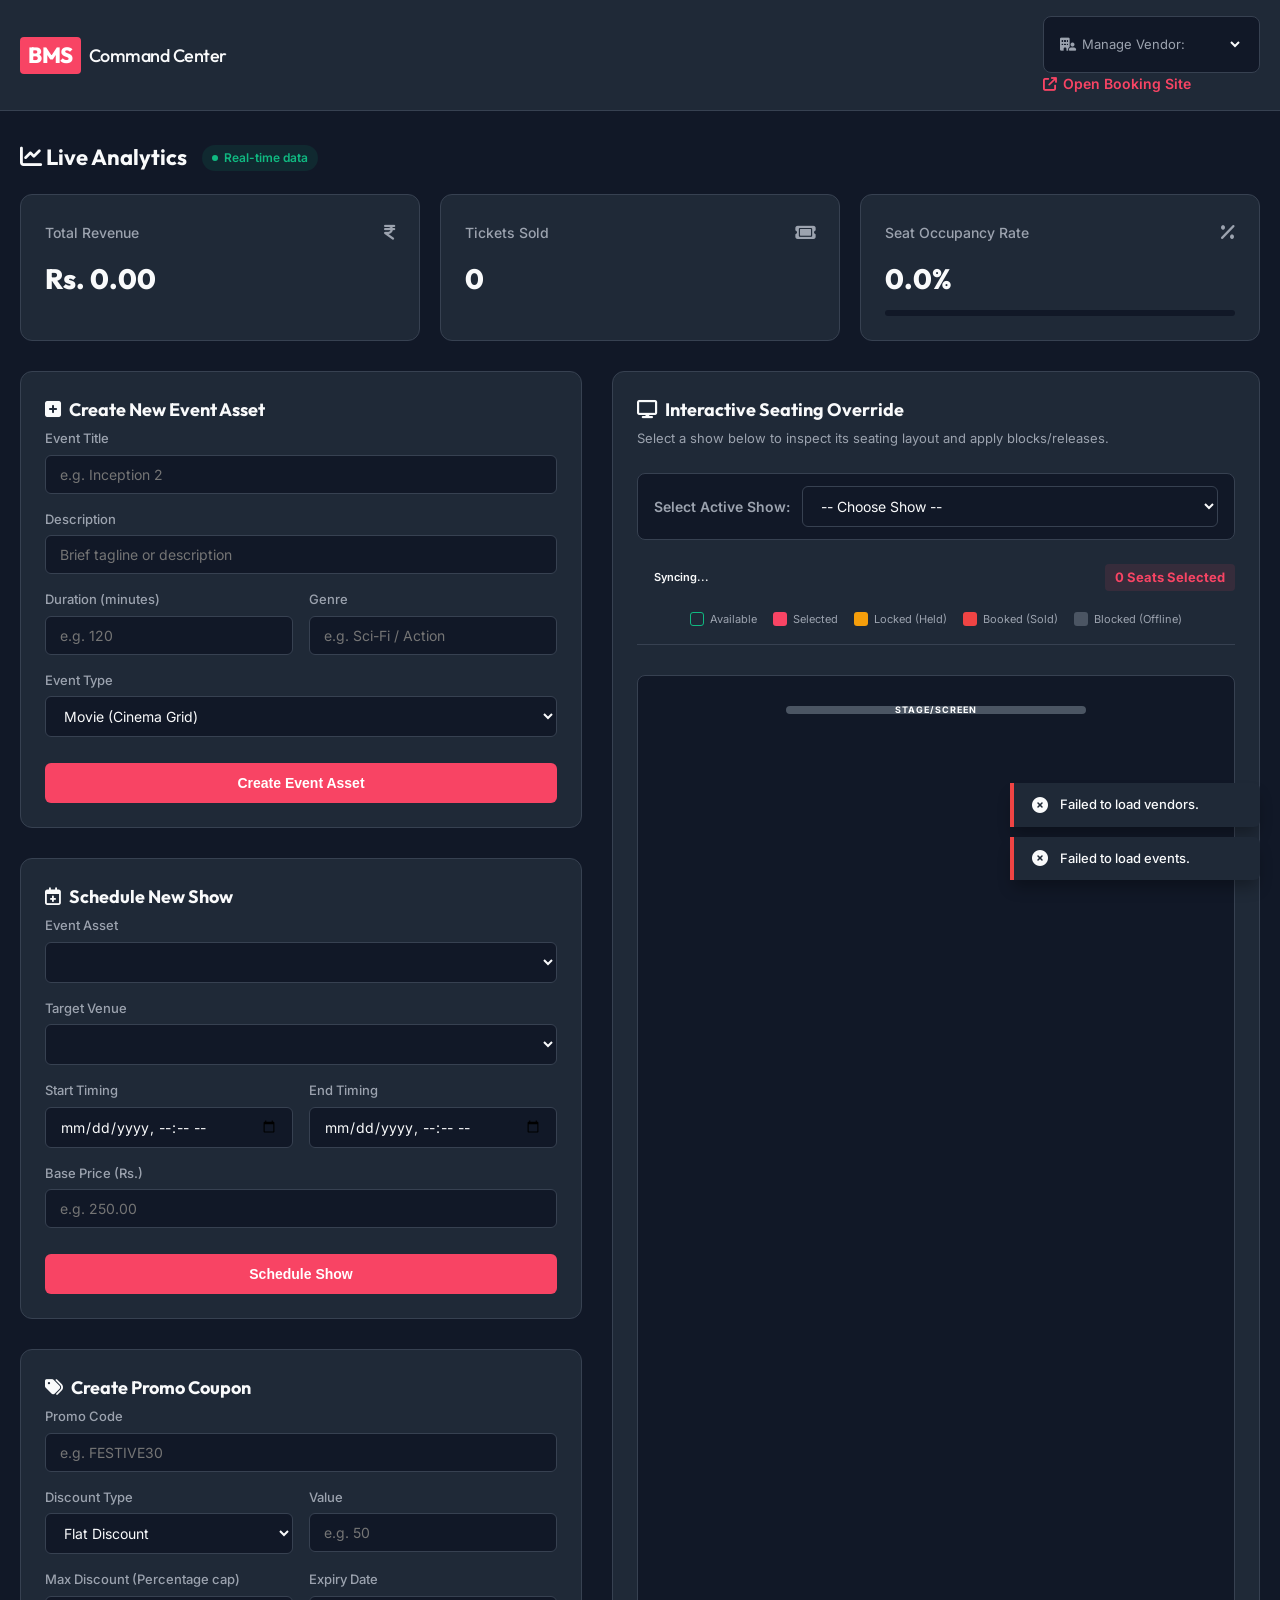
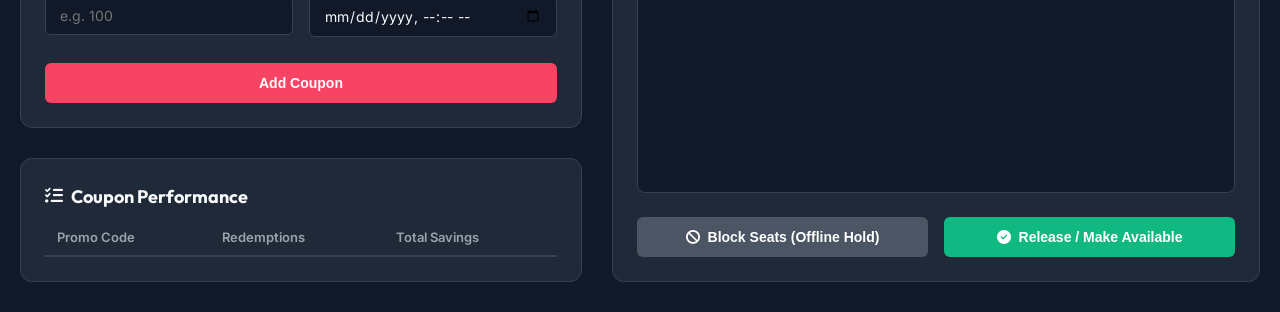
==== commit 4cc5c901: "Feature: Add event asset creation capability to Admin Panel" ====
--- a/frontend/admin.html
+++ b/frontend/admin.html
@@ -87,6 +87,41 @@
         <div class="workspace-grid">
             <!-- Left Panel: Create Show & Coupons -->
             <div class="workspace-panel-left">
+                <!-- Create Event Asset -->
+                <div class="admin-form-card">
+                    <h3><i class="fa-solid fa-square-plus"></i> Create New Event Asset</h3>
+                    <form id="eventForm">
+                        <div class="form-group">
+                            <label for="eventTitle">Event Title</label>
+                            <input type="text" id="eventTitle" placeholder="e.g. Inception 2" required>
+                        </div>
+                        <div class="form-group">
+                            <label for="eventDescription">Description</label>
+                            <input type="text" id="eventDescription" placeholder="Brief tagline or description">
+                        </div>
+                        <div class="form-row">
+                            <div class="form-group">
+                                <label for="eventDuration">Duration (minutes)</label>
+                                <input type="number" min="1" id="eventDuration" placeholder="e.g. 120" required>
+                            </div>
+                            <div class="form-group">
+                                <label for="eventGenre">Genre</label>
+                                <input type="text" id="eventGenre" placeholder="e.g. Sci-Fi / Action" required>
+                            </div>
+                        </div>
+                        <div class="form-group">
+                            <label for="eventType">Event Type</label>
+                            <select id="eventType" required>
+                                <option value="Movie">Movie (Cinema Grid)</option>
+                                <option value="Concert">Concert (Balcony/Pit Zonal)</option>
+                                <option value="Stand-up">Stand-up (Comedy Club)</option>
+                                <option value="Alternative">Alternative (Stadium Sectors)</option>
+                            </select>
+                        </div>
+                        <button type="submit" class="submit-form-btn">Create Event Asset</button>
+                    </form>
+                </div>
+
                 <!-- Show Scheduler -->
                 <div class="admin-form-card">
                     <h3><i class="fa-regular fa-calendar-plus"></i> Schedule New Show</h3>
@@ -266,6 +301,7 @@
         const couponUsageTable = document.getElementById("couponUsageTable").getElementsByTagName("tbody")[0];
 
         // Forms
+        const eventForm = document.getElementById("eventForm");
         const schedulerForm = document.getElementById("schedulerForm");
         const couponForm = document.getElementById("couponForm");
 
@@ -300,23 +336,14 @@
         // Load Events for scheduling
         async function loadEvents() {
             try {
-                const res = await fetch("/api/shows"); // grabs shows metadata but we need events. Let's make an event list or fetch /api/shows
-                // We'll read from shows payload to map unique events, or query database events. 
-                // Since we can just list from shows or standard endpoint.
-                // Wait! Let's fetch all shows and map unique events, since we don't have a direct /api/events. 
-                // But wait! main.py has: api shows listing with event_id, event_title.
-                const resShows = await fetch("/api/shows");
-                const shows = await resShows.json();
-                const uniqueEvents = {};
-                shows.forEach(s => {
-                    uniqueEvents[s.event_id] = { id: s.event_id, title: s.event_title };
-                });
+                const res = await fetch("/api/admin/events");
+                const events = await res.json();
                 
                 eventSelect.innerHTML = "";
-                Object.values(uniqueEvents).forEach(evt => {
+                events.forEach(evt => {
                     const opt = document.createElement("option");
-                    opt.value = evt.id;
-                    opt.textContent = evt.title;
+                    opt.value = evt.event_id;
+                    opt.textContent = `${evt.title} (${evt.event_type})`;
                     eventSelect.appendChild(opt);
                 });
             } catch (err) {
@@ -723,6 +750,41 @@
             blockSeatsBtn.addEventListener("click", () => applyOverride("Booked"));
             releaseSeatsBtn.addEventListener("click", () => applyOverride("Available"));
 
+            // Create Event Asset Submit Form
+            eventForm.addEventListener("submit", async (e) => {
+                e.preventDefault();
+                
+                const payload = {
+                    title: document.getElementById("eventTitle").value.trim(),
+                    description: document.getElementById("eventDescription").value.trim() || null,
+                    duration_minutes: parseInt(document.getElementById("eventDuration").value),
+                    genre: document.getElementById("eventGenre").value.trim() || null,
+                    event_type: document.getElementById("eventType").value
+                };
+
+                try {
+                    const res = await fetch("/api/admin/events", {
+                        method: "POST",
+                        headers: {
+                            "Content-Type": "application/json"
+                        },
+                        body: JSON.stringify(payload)
+                    });
+
+                    if (res.ok) {
+                        showToast("Event Asset successfully created!", "success");
+                        eventForm.reset();
+                        // Refresh event dropdown list
+                        await loadEvents();
+                    } else {
+                        const err = await res.json();
+                        showToast(err.detail || "Failed to create event asset.", "error");
+                    }
+                } catch (err) {
+                    showToast("Server error creating event asset.", "error");
+                }
+            });
+
             // Schedule Show Submit Form
             schedulerForm.addEventListener("submit", async (e) => {
                 e.preventDefault();
